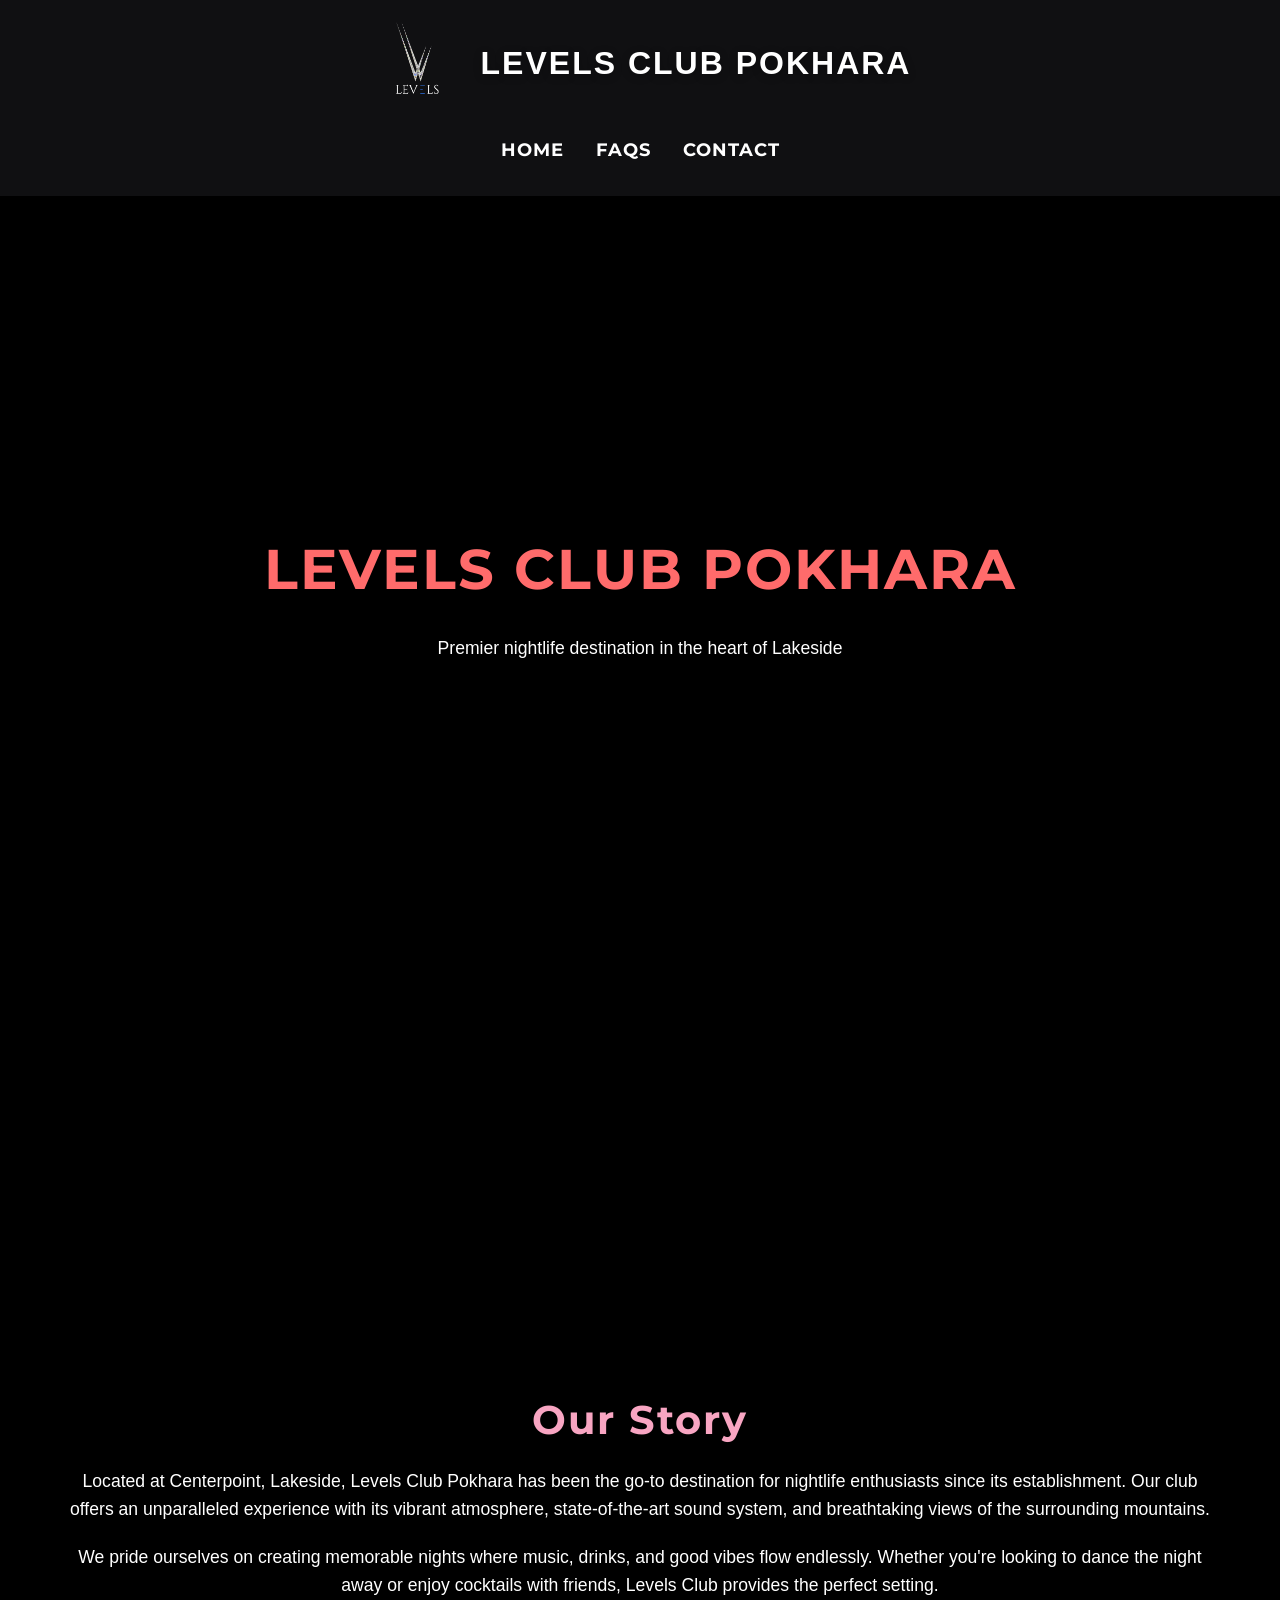
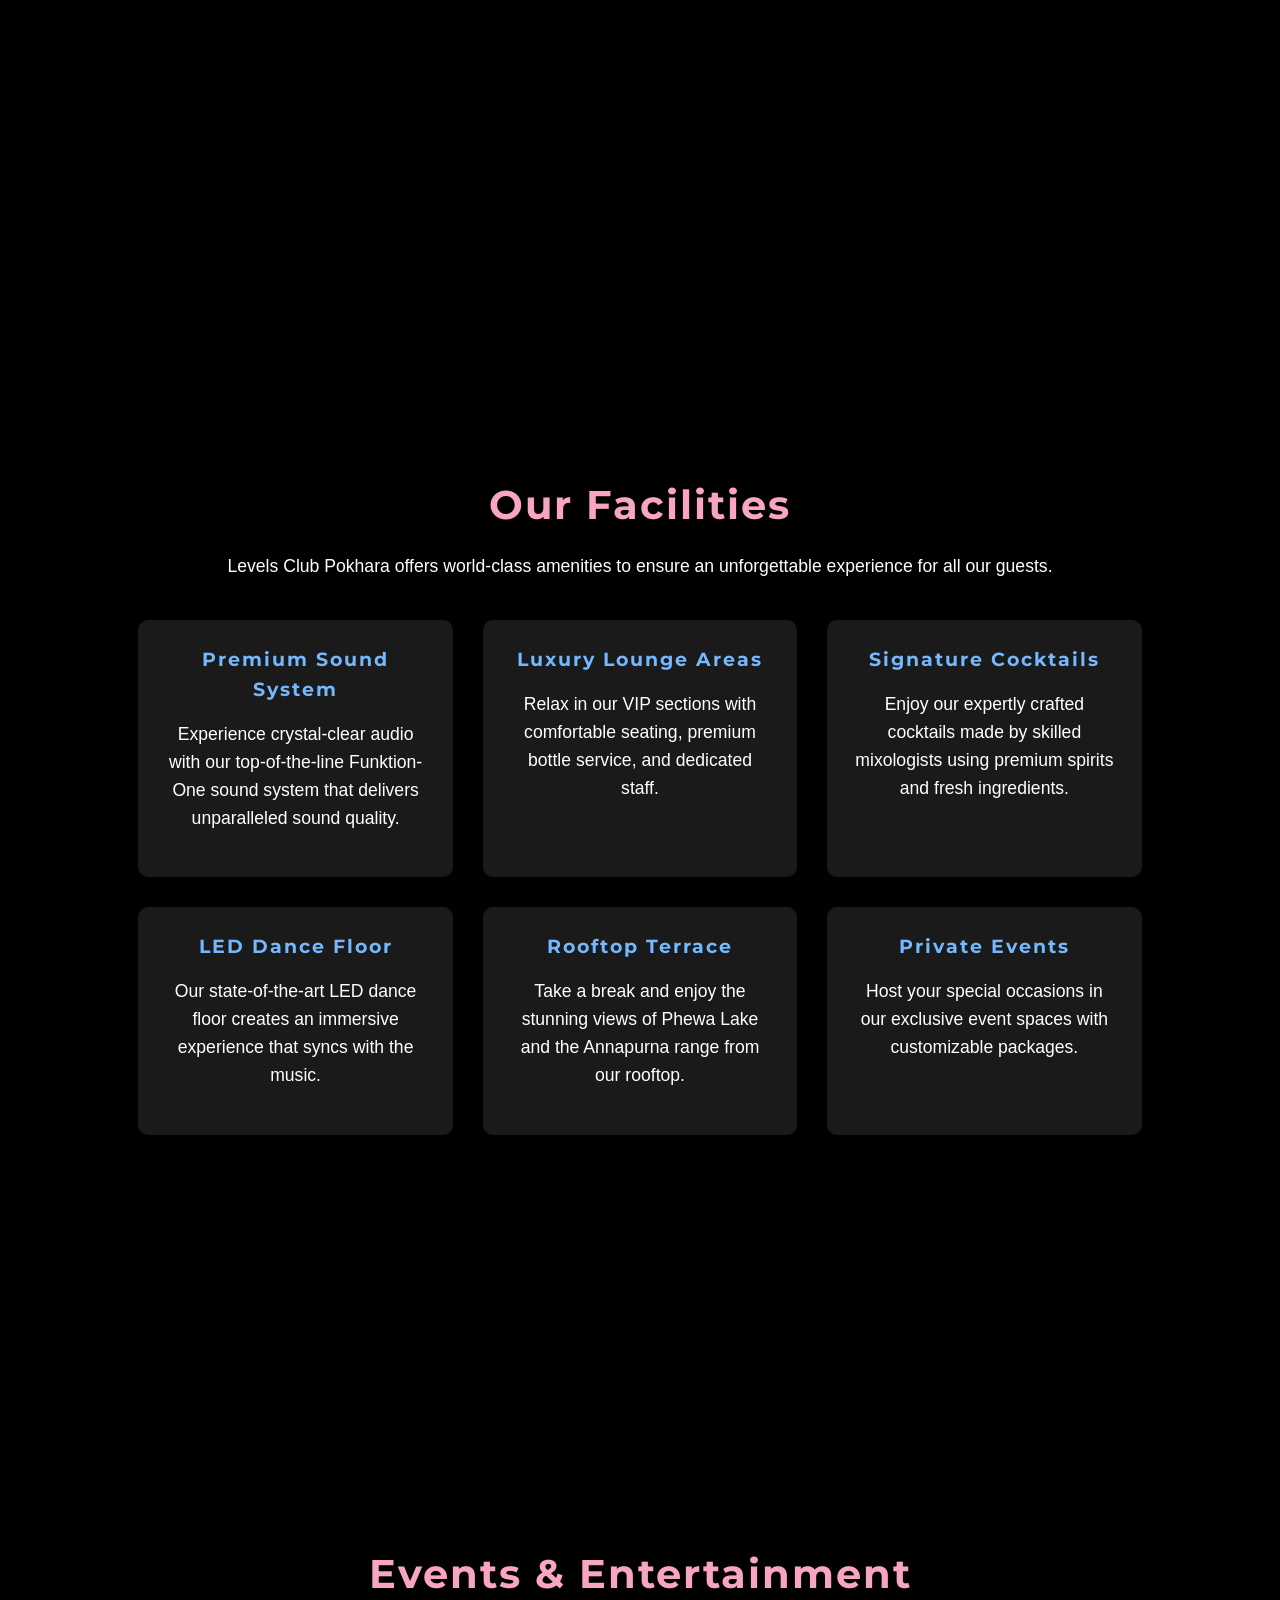
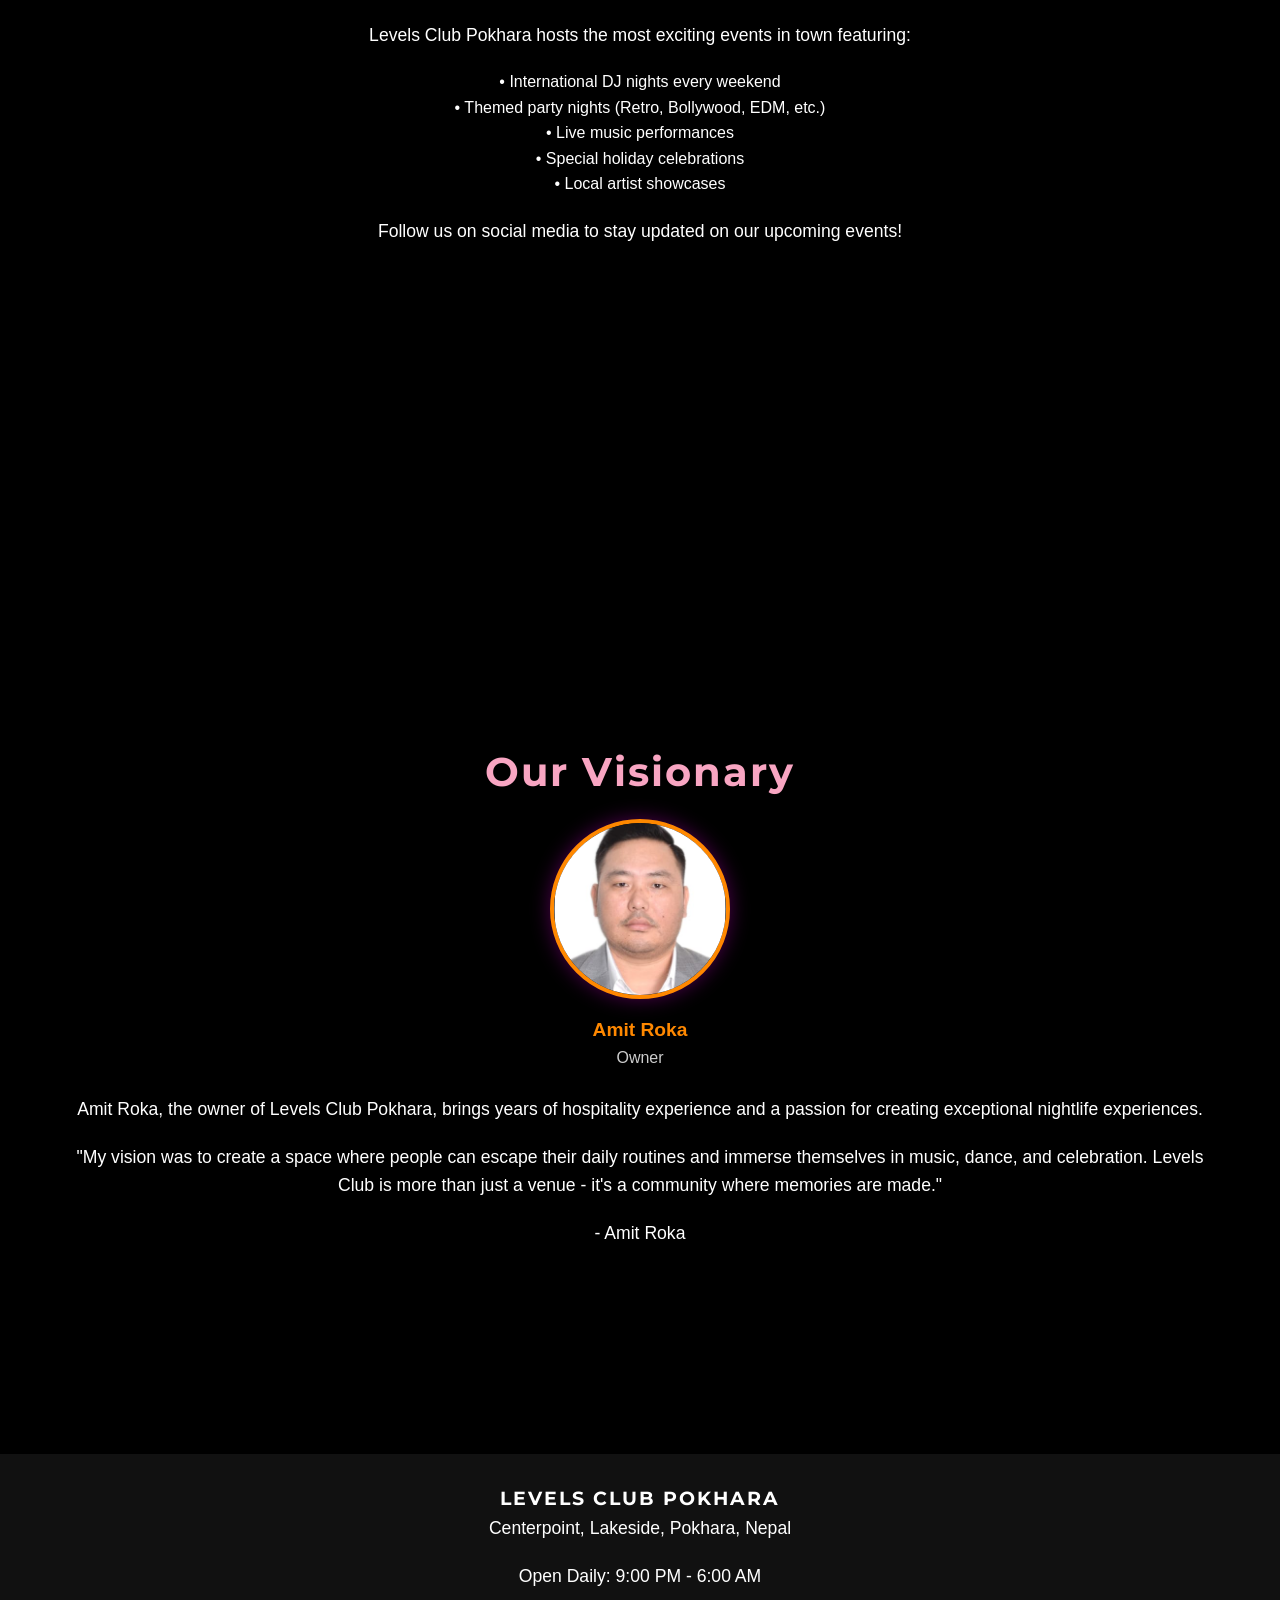
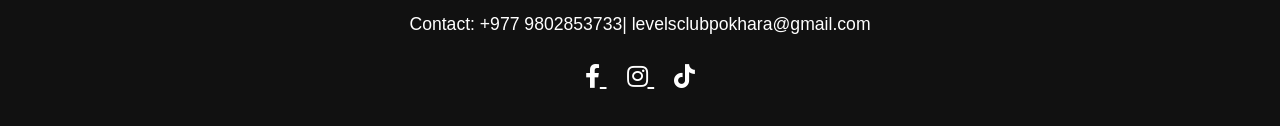
==== about1.html @ ee525893 "initialization files added" ====
<!DOCTYPE html>
<html lang="en">
<head>
    <meta charset="UTF-8">
    <meta name="viewport" content="width=device-width, initial-scale=1.0">
    <title>About Levels Club Pokhara</title>
    <link href="https://fonts.googleapis.com/css2?family=Lobster&family=Poppins:wght@400;600;700&display=swap" rel="stylesheet">
<link href="https://fonts.cdnfonts.com/css/akira-expanded" rel="stylesheet">
<link href="https://fonts.googleapis.com/css2?family=Montserrat:wght@700&display=swap" rel="stylesheet">

    <style>
      
       * {
            margin: 0;
            padding: 0;
            box-sizing: border-box;
            font-family: 'Arial', sans-serif;
        }
        
        body {
            color: #fff;
            line-height: 1.6;
            overflow-x: hidden;
        }
        header {
    background-color: transparent;
    top: 0;
    left: 0;
    width: 100%;
    z-index: 1000;
  }
#mainHeader {
  backdrop-filter: blur(12px);
  background: rgba(24,24,27,0.7);
  transition: top 0.4s cubic-bezier(0.4,0,0.2,1);
  position: fixed;
  top: 0;
  left: 0;
  width: 100%;
  z-index: 50;
  box-shadow: 0 4px 24px rgba(0,0,0,0.4);
}

#mainHeader .container {
  max-width: 1200px;
  margin: 0 auto;
  padding-left: 1rem;
  padding-right: 1rem;
  display: flex;
  flex-direction: column;
  align-items: center;
  padding-top: 1rem;
  padding-bottom: 1rem;
}

#mainHeader .flex {
  display: flex;
  align-items: center;
  justify-content: center;
  margin-bottom: 1rem;
}

#mainHeader .space-x-4 > :not(:last-child) {
  margin-right: 1rem;
}

#mainHeader img[alt="Levels Club Pokhara Logo"] {
  height: 96px;
  max-width: 180px;
  width: auto;
  display: block;
}

#mainHeader h1 {
  font-size: 2rem;
  font-family: 'Akira Expanded', 'Montserrat', 'Poppins', Arial, sans-serif;
  font-weight: 700;
  color: #fff;
  text-shadow: 0 2px 8px rgba(0,0,0,0.3);
  letter-spacing: 2px;
  margin: 0;
  line-height: 1.1;
}

#mainHeader h1 a {
  color: inherit;
  text-decoration: none;
}

#mainHeader nav {
  display: flex;
  justify-content: center;
  gap: 2rem;
  font-size: 1.25rem;
  font-family: 'Montserrat', 'Poppins', Arial, sans-serif;
  font-weight: 700;
  margin-bottom: 0;
  margin-top: 0.5rem;
  width: 100%;
  flex-direction: row !important; /* Always horizontal */
}


  #mainHeader nav a {
    margin: 0 !important;
    font-size: 1.1rem;
  }

#mainHeader nav a:hover {
  color: #ff8800;
}

@media (max-width: 768px) {
  #mainHeader img[alt="Levels Club Pokhara Logo"] {
    height: 64px;
    max-width: 120px;
  }
  #mainHeader h1 {
    font-size: 2.2rem;
  }
   #mainHeader nav {
    flex-direction: row !important; 
    gap: 1rem !important;
    margin-top: 0.5rem !important;
  }
  #mainHeader nav a {
    margin: 0 !important;
    font-size: 1.1rem;
  }
  #mainHeader .flex {
    flex-direction: column;
    gap: 0.5rem;
    margin-bottom: 0.5rem;
  }
}


body {
  color: #fff;
  line-height: 1.6;
  overflow-x: hidden;
  font-family: 'Poppins', 'Montserrat', 'Akira Expanded', Arial, sans-serif;
  background: #000;
}

h1, h2, h3, h4, h5, h6 {
  font-family: 'Akira Expanded', 'Montserrat', 'Poppins', Arial, sans-serif;
  font-weight: 700;
  letter-spacing: 2px;
}



.logo, .header-content h1 {
  font-family: 'Akira Expanded', 'Montserrat', 'Poppins', Arial, sans-serif !important;
  font-size: 2rem !important;
  color: #fff !important;
  text-shadow: 0 2px 8px rgba(0,0,0,0.3) !important;
  letter-spacing: 2px !important;
  margin: 0 !important;
}
        
        
        .parallax {
            min-height: 100vh;
            background-attachment: fixed;
            background-position: center;
            background-repeat: no-repeat;
            background-size: cover;
            display: flex;
            align-items: center;
            justify-content: center;
            position: relative;
        }
        
        .parallax::before {
            content: '';
            position: absolute;
            top: 0;
            left: 0;
            width: 100%;
            height: 100%;
            background-color: rgba(0, 0, 0, 0.6);
        }
        
        .parallax-content {
            max-width: 1200px;
            padding: 20px;
            text-align: center;
            z-index: 1;
        }
        
        h1 {
            font-size: 3.5rem;
            margin-bottom: 20px;
            color: #ff6b6b;
        }
        
        h2 {
            font-size: 2.5rem;
            margin-bottom: 15px;
            color: #f8a5c2;
        }
        
        p {
            font-size: 1.1rem;
            line-height: 1.6;
            margin-bottom: 20px;
        }
        
       
        #hero {
            background-image: url('club-exterior.jpg'); 
        }
        
        #about {
            background-image: url('club-interior.jpg'); 
        }
        
        #facilities {
            background-image: url('club-bar.jpg'); 
        }
        
        #events {
            background-image: url('club-dance-floor.jpg'); 
        }
        
        #owner {
            background-image: url('gallery/owner.jpg'); 
        }
        
        .facilities-grid {
            display: grid;
            grid-template-columns: repeat(auto-fit, minmax(300px, 1fr));
            gap: 30px;
            margin-top: 40px;
        }
        
        .facility-card {
            background-color: rgba(255, 255, 255, 0.1);
            padding: 25px;
            border-radius: 10px;
            backdrop-filter: blur(5px);
            transition: transform 0.3s;
        }
        
        .facility-card:hover {
            transform: translateY(-10px);
        }
        
        .facility-card h3 {
            color: #74b9ff;
            margin-bottom: 15px;
        }
        
    

nav {
  
  position: static !important;
  top: auto !important;
  width: auto !important;
  padding: 0 !important;
  z-index: auto !important;
  display: flex !important;
  justify-content: center !important;
  background-color: transparent !important;
  margin-top: 0.5rem !important;
}

nav a {
  color: #fff;
  text-decoration: none;
  margin: 0 1.5rem;
  font-weight: 700;
  font-family: 'Montserrat', 'Poppins', Arial, sans-serif;
  font-size: 1.5rem;
  text-transform: uppercase;
  letter-spacing: 1px;
  transition: color 0.2s;
}

nav a:hover {
  color: #ff8800;
}


@media (max-width: 768px) {
  nav {
    flex-direction: column !important;
    gap: 1rem !important;
    margin-top: 0.5rem !important;
  }
  nav a {
    margin: 0 !important;
    font-size: 1.1rem;
  }
}
        footer {
            padding: 30px;
            text-align: center;
            background-color: #111;
        }
        
        .social-icons {
            margin-top: 20px;
        }
        
        .social-icons a {
            color: white;
            margin: 0 10px;
            font-size: 1.5rem;
        }
    </style>
</head>
<body>
<header id="mainHeader" style="backdrop-filter: blur(12px); background: rgba(24,24,27,0.7); transition: top 0.4s;">
  <div class="container mx-auto px-4 flex flex-col items-center py-4">
    <div class="flex items-center justify-center mb-4 space-x-4">
      <img src="gallery/logo.png" alt="Levels Club Pokhara Logo" style="height:96px;max-width:180px;width:auto;">
      <h1 class="text-3xl font-bold drop-shadow text-center" style="font-family: 'Akira Expanded', sans-serif;">
        <a href="index.html" style="text-decoration:none;">LEVELS CLUB POKHARA</a>
      </h1>
    </div>
    <nav style="margin-top: 0.5rem;">
      <a href="index.html" class="hover:text-orange-500 font-bold uppercase text-2xl drop-shadow" style="margin: 0 1.5rem; text-decoration:none;">Home</a>
      <a href="faq.html" class="hover:text-orange-500 font-bold uppercase text-2xl drop-shadow" style="margin: 0 1.5rem; text-decoration:none;">FAQs</a>
      <a href="contact.html" class="hover:text-orange-500 font-bold uppercase text-2xl drop-shadow" style="margin: 0 1.5rem; text-decoration:none;">Contact</a>
    </nav>
  </div>
</header><br><br><br><br><br><br>
<script>
let lastScrollY = window.scrollY;
const header = document.getElementById('mainHeader');
header.style.position = "fixed";
header.style.width = "100%";
header.style.top = "0";
header.style.zIndex = "50";
header.style.transition = "top 0.4s cubic-bezier(0.4,0,0.2,1)";

window.addEventListener('scroll', () => {
  if (window.scrollY === 0) {
    header.style.top = "0";
  } else if (window.scrollY > lastScrollY) {
   header.style.top = `-${header.offsetHeight}px`;
  } else {
   
    header.style.top = "0";
  }
  lastScrollY = window.scrollY;
});
</script>
 
    
    <section id="hero" class="parallax">
        <div class="parallax-content">
            <h1>LEVELS CLUB POKHARA</h1>
            <p>Premier nightlife destination in the heart of Lakeside</p>
        </div>
    </section>

    
    <section id="about" class="parallax">
        <div class="parallax-content">
            <h2>Our Story</h2>
            <p>Located at Centerpoint, Lakeside, Levels Club Pokhara has been the go-to destination for nightlife enthusiasts since its establishment. Our club offers an unparalleled experience with its vibrant atmosphere, state-of-the-art sound system, and breathtaking views of the surrounding mountains.</p>
            <p>We pride ourselves on creating memorable nights where music, drinks, and good vibes flow endlessly. Whether you're looking to dance the night away or enjoy cocktails with friends, Levels Club provides the perfect setting.</p>
        </div>
    </section>

  
    <section id="facilities" class="parallax">
        <div class="parallax-content">
            <h2>Our Facilities</h2>
            <p>Levels Club Pokhara offers world-class amenities to ensure an unforgettable experience for all our guests.</p>
            
            <div class="facilities-grid">
                <div class="facility-card">
                    <h3>Premium Sound System</h3>
                    <p>Experience crystal-clear audio with our top-of-the-line Funktion-One sound system that delivers unparalleled sound quality.</p>
                </div>
                
                <div class="facility-card">
                    <h3>Luxury Lounge Areas</h3>
                    <p>Relax in our VIP sections with comfortable seating, premium bottle service, and dedicated staff.</p>
                </div>
                
                <div class="facility-card">
                    <h3>Signature Cocktails</h3>
                    <p>Enjoy our expertly crafted cocktails made by skilled mixologists using premium spirits and fresh ingredients.</p>
                </div>
                
                <div class="facility-card">
                    <h3>LED Dance Floor</h3>
                    <p>Our state-of-the-art LED dance floor creates an immersive experience that syncs with the music.</p>
                </div>
                
                <div class="facility-card">
                    <h3>Rooftop Terrace</h3>
                    <p>Take a break and enjoy the stunning views of Phewa Lake and the Annapurna range from our rooftop.</p>
                </div>
                
                <div class="facility-card">
                    <h3>Private Events</h3>
                    <p>Host your special occasions in our exclusive event spaces with customizable packages.</p>
                </div>
            </div>
        </div>
    </section>

    
    <section id="events" class="parallax">
        <div class="parallax-content">
            <h2>Events & Entertainment</h2>
            <p>Levels Club Pokhara hosts the most exciting events in town featuring:</p>
            <ul style="list-style-type: none; margin-bottom: 20px;">
                <li>• International DJ nights every weekend</li>
                <li>• Themed party nights (Retro, Bollywood, EDM, etc.)</li>
                <li>• Live music performances</li>
                <li>• Special holiday celebrations</li>
                <li>• Local artist showcases</li>
            </ul>
            <p>Follow us on social media to stay updated on our upcoming events!</p>
        </div>
    </section>

    
  <section id="owner" class="parallax">
    <div class="parallax-content">
        <h2>Our Visionary</h2>
       
        <div style="display: flex; flex-direction: column; align-items: center; margin-bottom: 1.5rem;">
            <img src="gallery/owner.jpg" alt="Amit Roka - Owner of Levels Club Pokhara"
                 style="width: 180px; height: 180px; object-fit: cover; border-radius: 100px; border: 4px solid #ff8800; box-shadow: 0 0 20px rgba(255, 0, 255, 0.3); background: #222; margin-bottom: 1rem;">
            <span style="font-weight: bold; color: #ff8800; font-size: 1.2rem;">Amit Roka</span>
            <span style="font-size: 1rem; color: #fff; opacity: 0.8;">Owner</span>
        </div>
     
        <p>Amit Roka, the owner of Levels Club Pokhara, brings years of hospitality experience and a passion for creating exceptional nightlife experiences.</p>
        <p>"My vision was to create a space where people can escape their daily routines and immerse themselves in music, dance, and celebration. Levels Club is more than just a venue - it's a community where memories are made."</p>
        <p>- Amit Roka</p>
    </div>
</section>

    <footer>
        <h3>LEVELS CLUB POKHARA</h3>
        <p>Centerpoint, Lakeside, Pokhara, Nepal</p>
        <p>Open Daily: 9:00 PM - 6:00 AM</p>
        <p>Contact: +977 9802853733| levelsclubpokhara@gmail.com</p>
        
        <div class="social-icons">
         <a href="https://www.facebook.com/profile.php?id=61567808766807" class="text-white hover:text-orange-500">
                    <i class="fab fa-facebook-f"></i>
                </a>
                <a href="https://www.instagram.com/levelsclubpokhara/" class="text-white hover:text-orange-500">
                    <i class="fab fa-instagram"></i>
                </a>
                <a href="https://www.tiktok.com/@levelsclub_pokhara" class="text-white hover:text-orange-500">
                    <i class="fab fa-tiktok"></i>  </div>
    </footer>

    <script>
    
        window.addEventListener('scroll', function() {
            const parallaxSections = document.querySelectorAll('.parallax');
            const scrollPosition = window.pageYOffset;
            
            parallaxSections.forEach(section => {
                section.style.backgroundPositionY = scrollPosition * 0.5 + 'px';
            });
        });
        
        // Smooth scrolling for navigation
        document.querySelectorAll('nav a').forEach(anchor => {
            anchor.addEventListener('click', function(e) {
                e.preventDefault();
                document.querySelector(this.getAttribute('href')).scrollIntoView({
                    behavior: 'smooth'
                });
            });
        });
    </script>

    <link rel="stylesheet" href="https://cdnjs.cloudflare.com/ajax/libs/font-awesome/5.15.3/css/all.min.css">
    
    <link href="https://fonts.googleapis.com/css2?family=Poppins:wght@300;400;600;700&display=swap" rel="stylesheet">
</body>
</html>
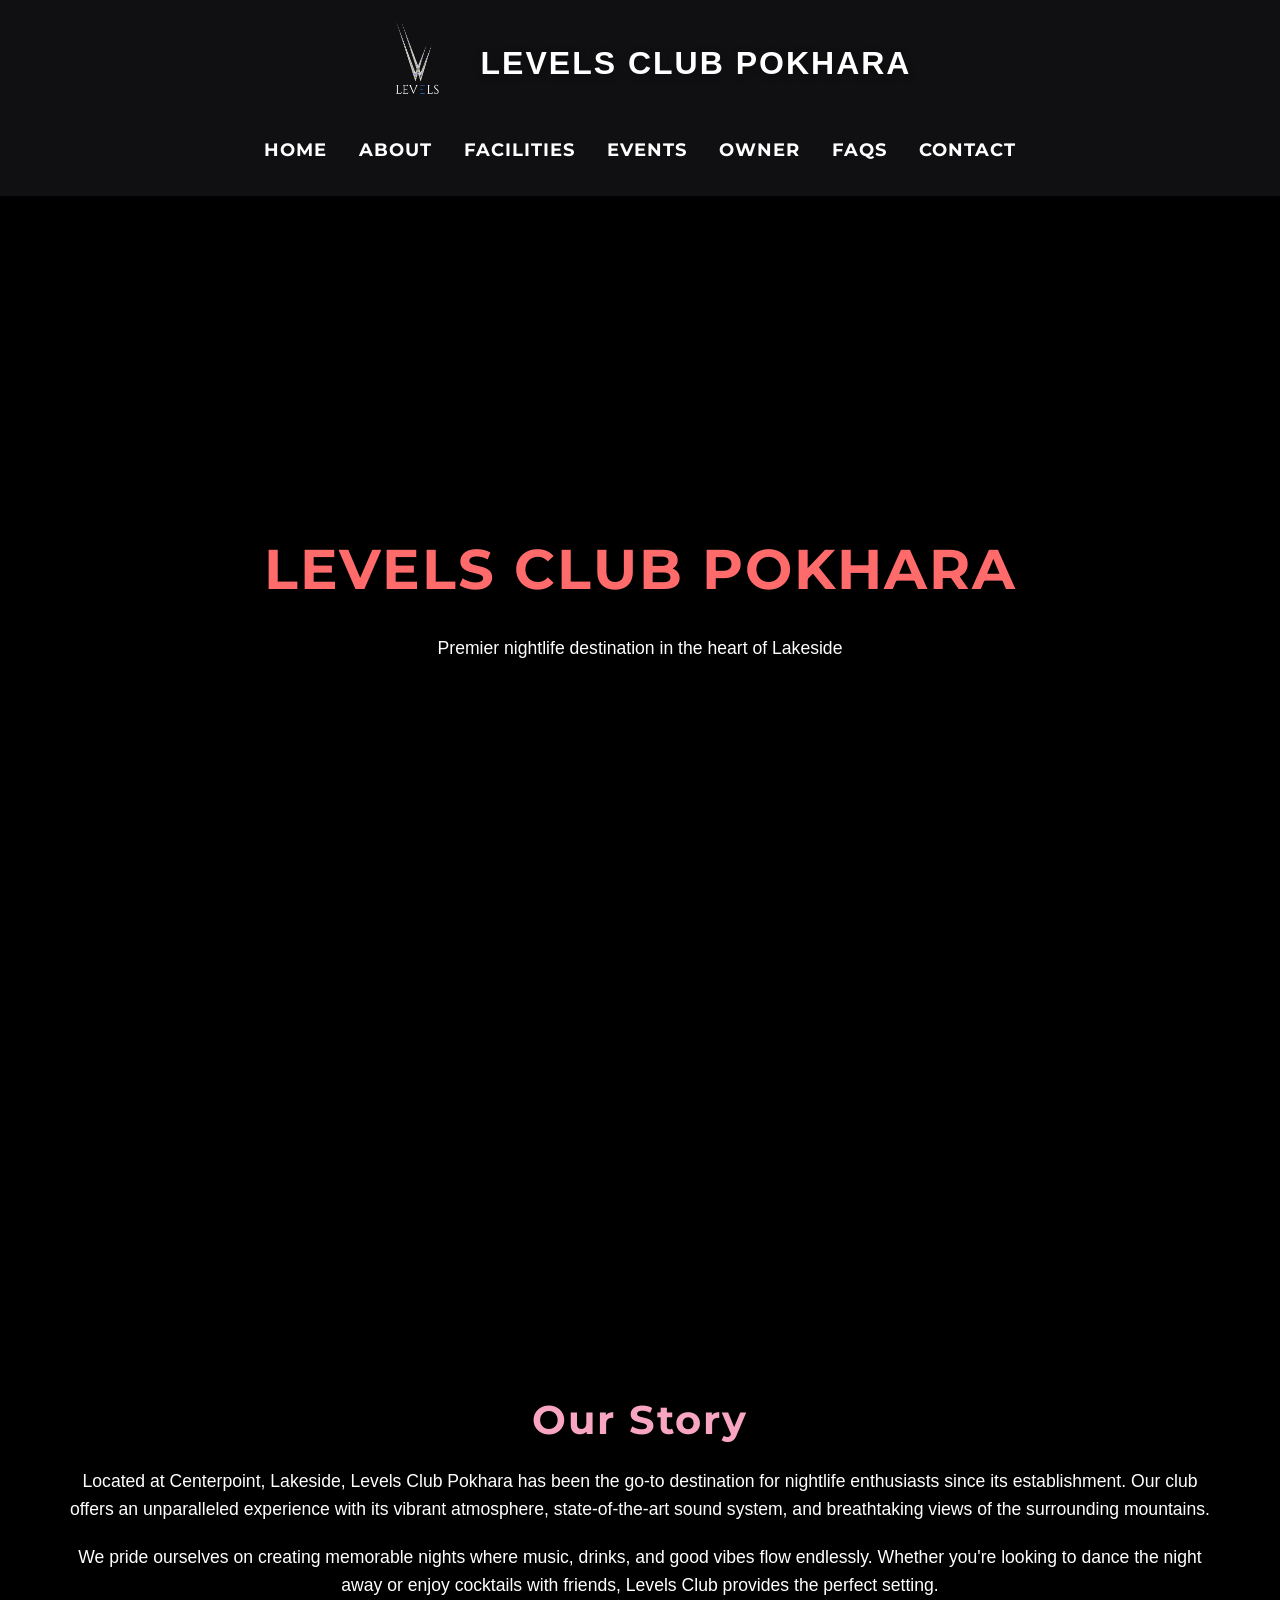
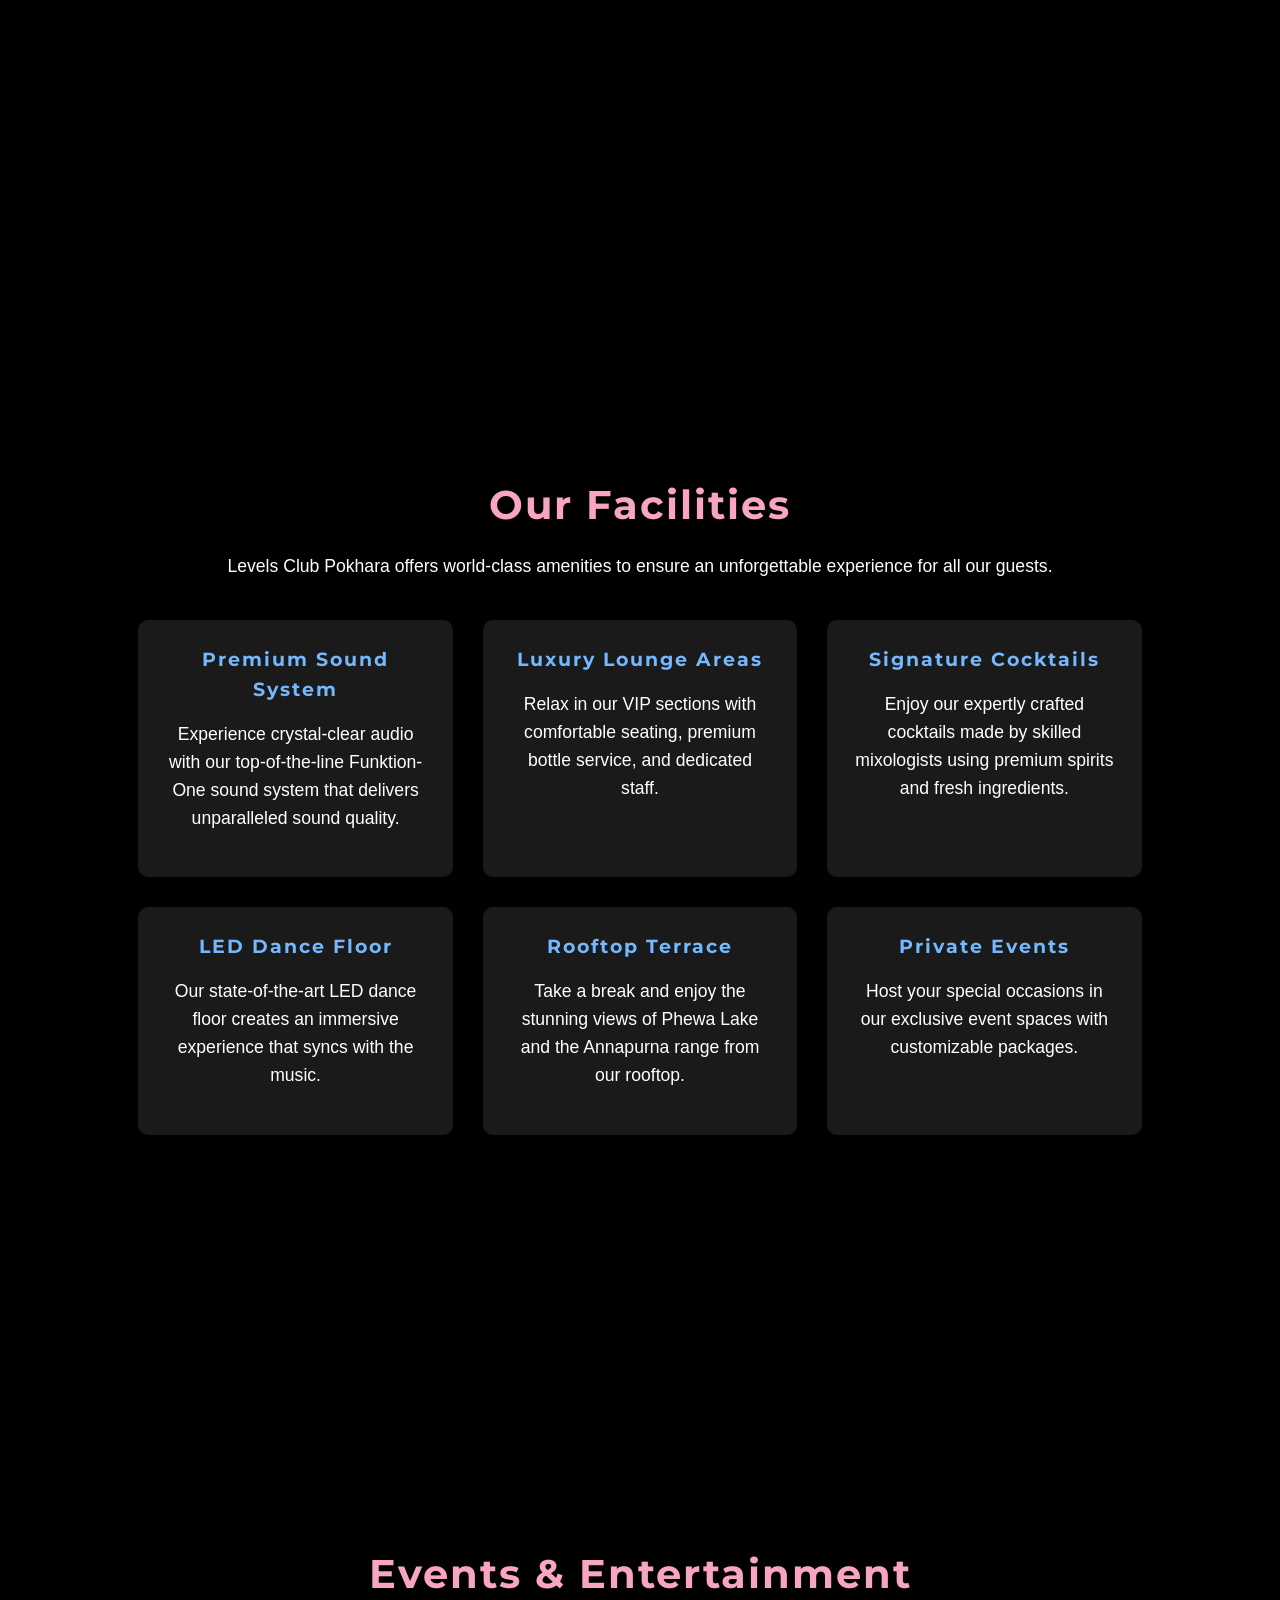
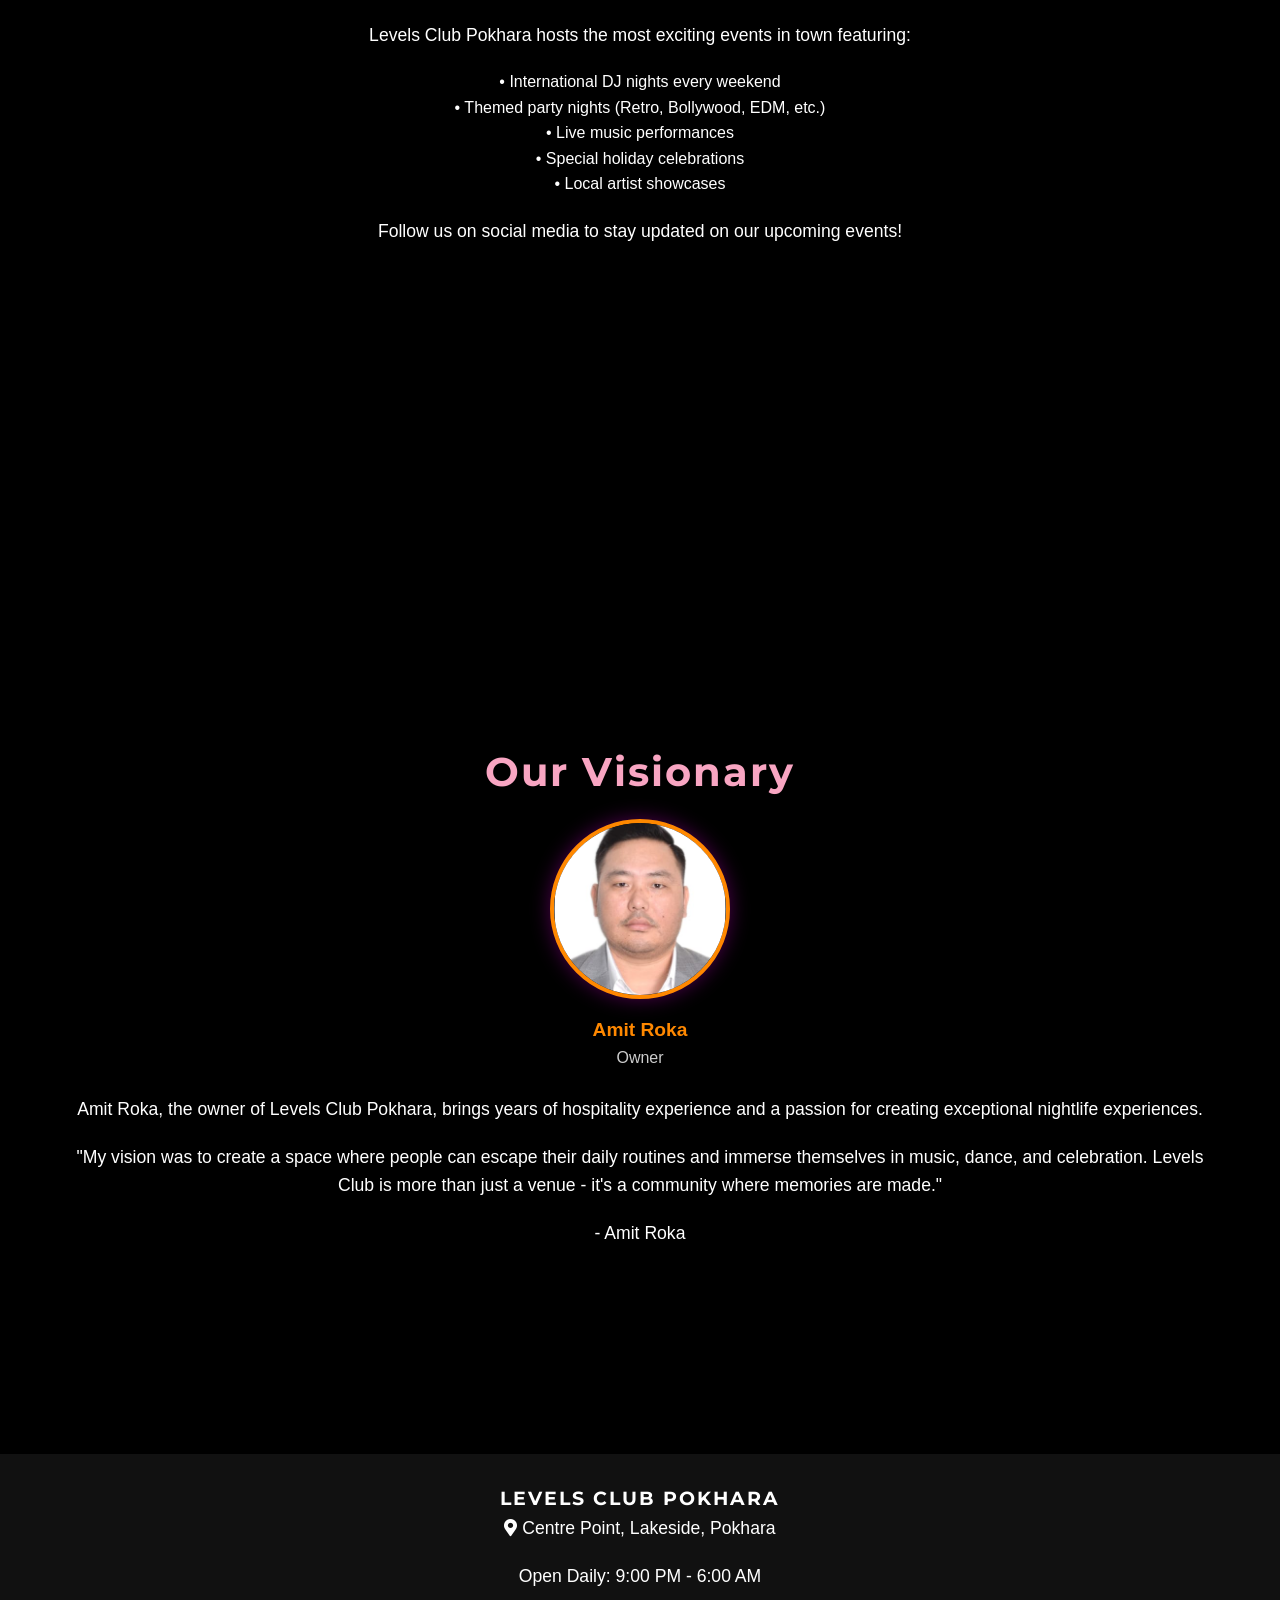
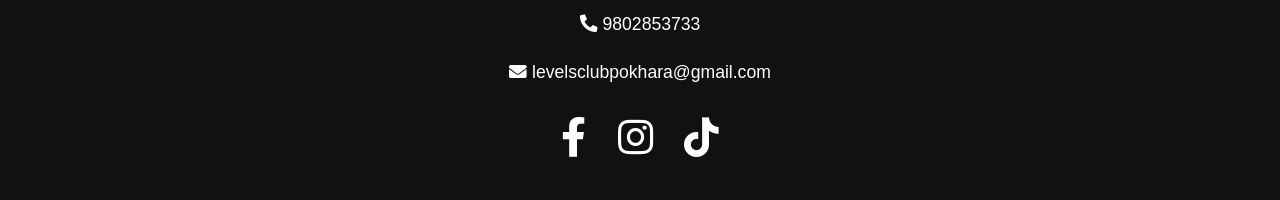
==== commit b1123d3e: "23" ====
--- a/about1.html
+++ b/about1.html
@@ -309,8 +309,18 @@
         .social-icons a {
             color: white;
             margin: 0 10px;
-            font-size: 1.5rem;
-        }
+            font-size: 2.5rem;
+        }
+        footer a {
+    color: #fff;
+    text-decoration: none;
+    transition: color 0.2s;
+}
+
+footer a:hover {
+    color: #ff8800;
+    text-decoration: none;
+}
     </style>
 </head>
 <body>
@@ -323,10 +333,14 @@
       </h1>
     </div>
     <nav style="margin-top: 0.5rem;">
-      <a href="index.html" class="hover:text-orange-500 font-bold uppercase text-2xl drop-shadow" style="margin: 0 1.5rem; text-decoration:none;">Home</a>
-      <a href="faq.html" class="hover:text-orange-500 font-bold uppercase text-2xl drop-shadow" style="margin: 0 1.5rem; text-decoration:none;">FAQs</a>
-      <a href="contact.html" class="hover:text-orange-500 font-bold uppercase text-2xl drop-shadow" style="margin: 0 1.5rem; text-decoration:none;">Contact</a>
-    </nav>
+  <a href="#hero" class="hover:text-orange-500 font-bold uppercase text-2xl drop-shadow" style="margin: 0 1.5rem; text-decoration:none;">Home</a>
+  <a href="#about" class="hover:text-orange-500 font-bold uppercase text-2xl drop-shadow" style="margin: 0 1.5rem; text-decoration:none;">About</a>
+  <a href="#facilities" class="hover:text-orange-500 font-bold uppercase text-2xl drop-shadow" style="margin: 0 1.5rem; text-decoration:none;">Facilities</a>
+  <a href="#events" class="hover:text-orange-500 font-bold uppercase text-2xl drop-shadow" style="margin: 0 1.5rem; text-decoration:none;">Events</a>
+  <a href="#owner" class="hover:text-orange-500 font-bold uppercase text-2xl drop-shadow" style="margin: 0 1.5rem; text-decoration:none;">Owner</a>
+  <a href="faq.html" class="hover:text-orange-500 font-bold uppercase text-2xl drop-shadow" style="margin: 0 1.5rem; text-decoration:none;">FAQs</a>
+  <a href="contact.html" class="hover:text-orange-500 font-bold uppercase text-2xl drop-shadow" style="margin: 0 1.5rem; text-decoration:none;">Contact</a>
+</nav>
   </div>
 </header><br><br><br><br><br><br>
 <script>
@@ -444,9 +458,22 @@
 
     <footer>
         <h3>LEVELS CLUB POKHARA</h3>
-        <p>Centerpoint, Lakeside, Pokhara, Nepal</p>
+        <p class=" nexa-bold text-lg flex items-center justify-center">
+                 <i class="fas fa-map-marker-alt text-orange-500 mr-2"></i> 
+                <a href="https://maps.app.goo.gl/rhhoynFXe3spq2J56" target="_blank" class="hover:text-orange-500 drop-shadow">
+                 Centre Point, Lakeside, Pokhara
+                 </a>
+                </p>
         <p>Open Daily: 9:00 PM - 6:00 AM</p>
-        <p>Contact: +977 9802853733| levelsclubpokhara@gmail.com</p>
+         <p class=" nexa-bold text-lg flex items-center justify-center ">
+                    <a href="tel:9802853733" class="flex items-center hover:text-orange-500">
+                        <i class="fas fa-phone-alt text-orange-500 mr-2 drop-shadow"></i> 9802853733
+                    </a>
+                <p class=" nexa-bold text-lg flex items-center justify-center">
+                    <a href="mailto:levelsclubpokhara@gmail.com" class="flex items-center hover:text-orange-500">
+                        <i class="fas fa-envelope text-orange-500 mr-2 drop-shadow"></i> levelsclubpokhara@gmail.com
+                    </a>
+                </p>
         
         <div class="social-icons">
          <a href="https://www.facebook.com/profile.php?id=61567808766807" class="text-white hover:text-orange-500">
@@ -470,15 +497,14 @@
             });
         });
         
-        // Smooth scrolling for navigation
-        document.querySelectorAll('nav a').forEach(anchor => {
-            anchor.addEventListener('click', function(e) {
-                e.preventDefault();
-                document.querySelector(this.getAttribute('href')).scrollIntoView({
-                    behavior: 'smooth'
-                });
-            });
+      document.querySelectorAll('nav a[href^="#"]').forEach(anchor => {
+    anchor.addEventListener('click', function(e) {
+        e.preventDefault();
+        document.querySelector(this.getAttribute('href')).scrollIntoView({
+            behavior: 'smooth'
         });
+    });
+});
     </script>
 
     <link rel="stylesheet" href="https://cdnjs.cloudflare.com/ajax/libs/font-awesome/5.15.3/css/all.min.css">
